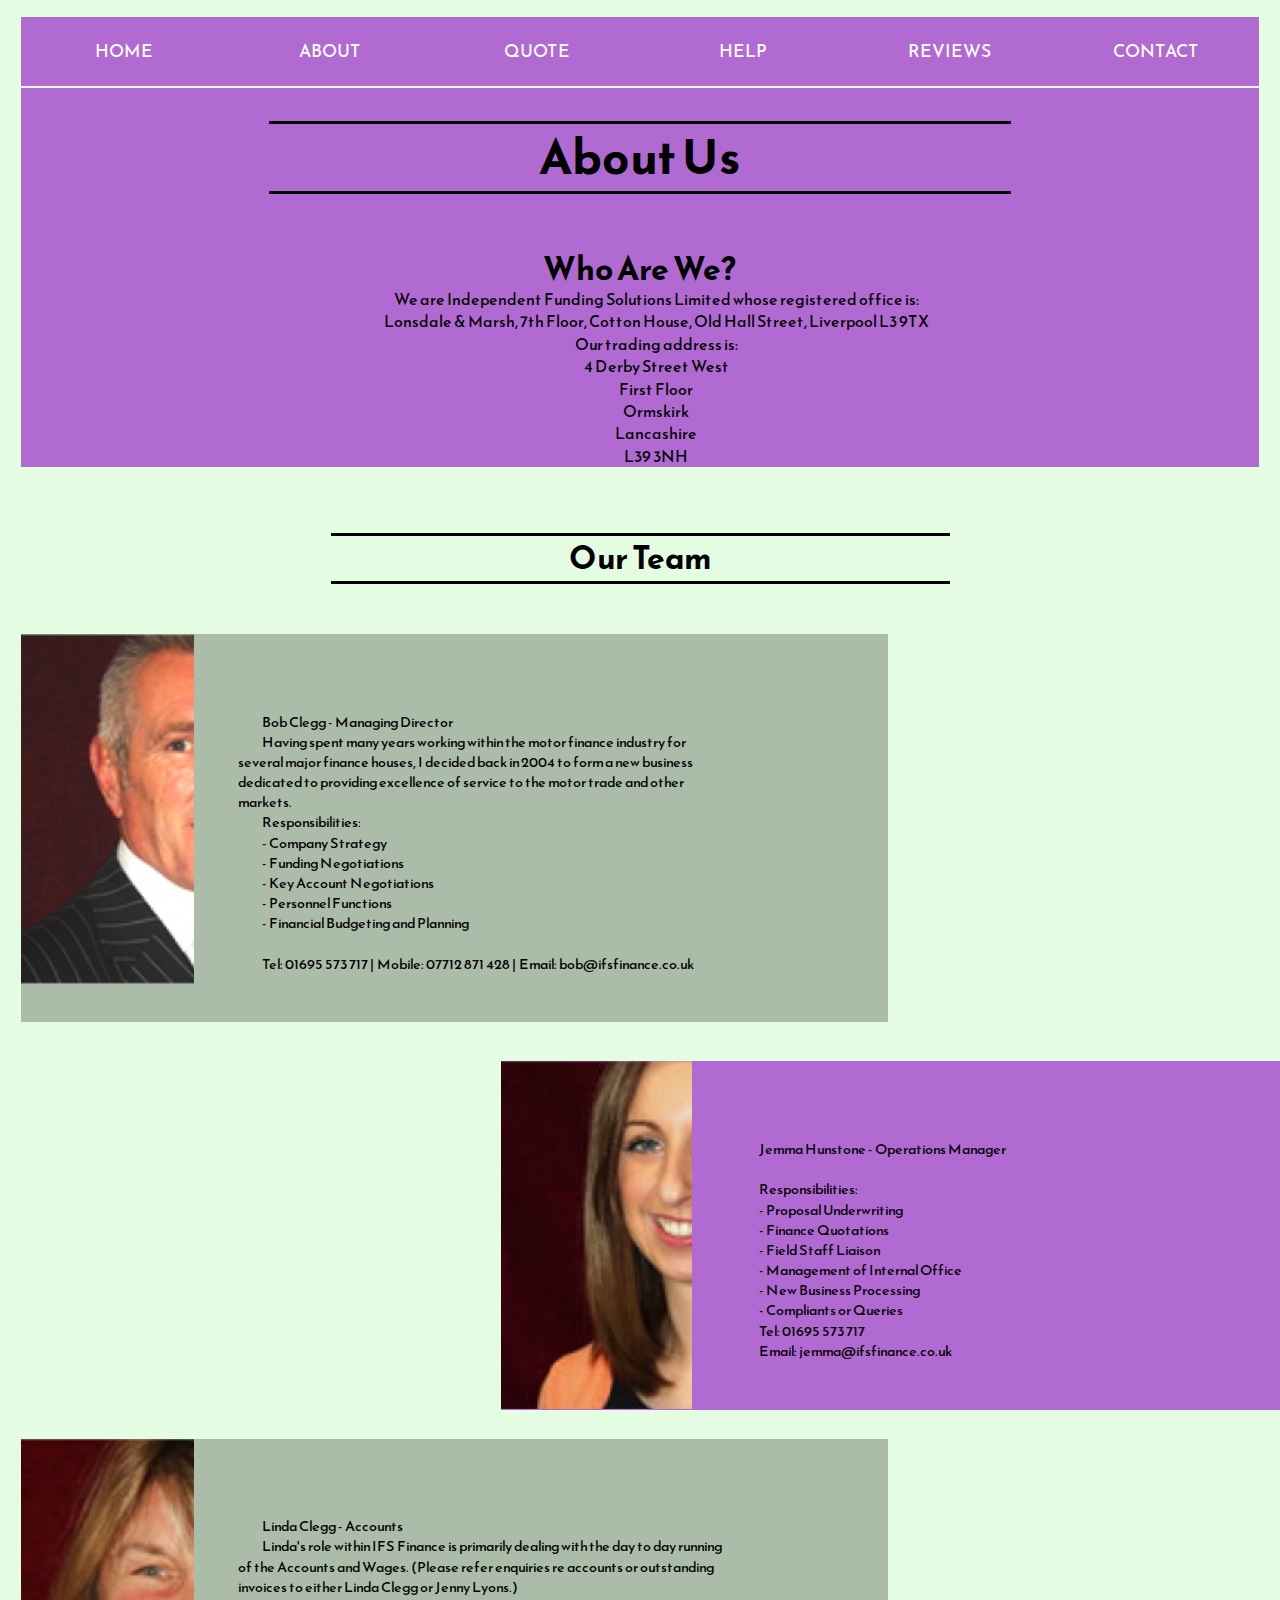
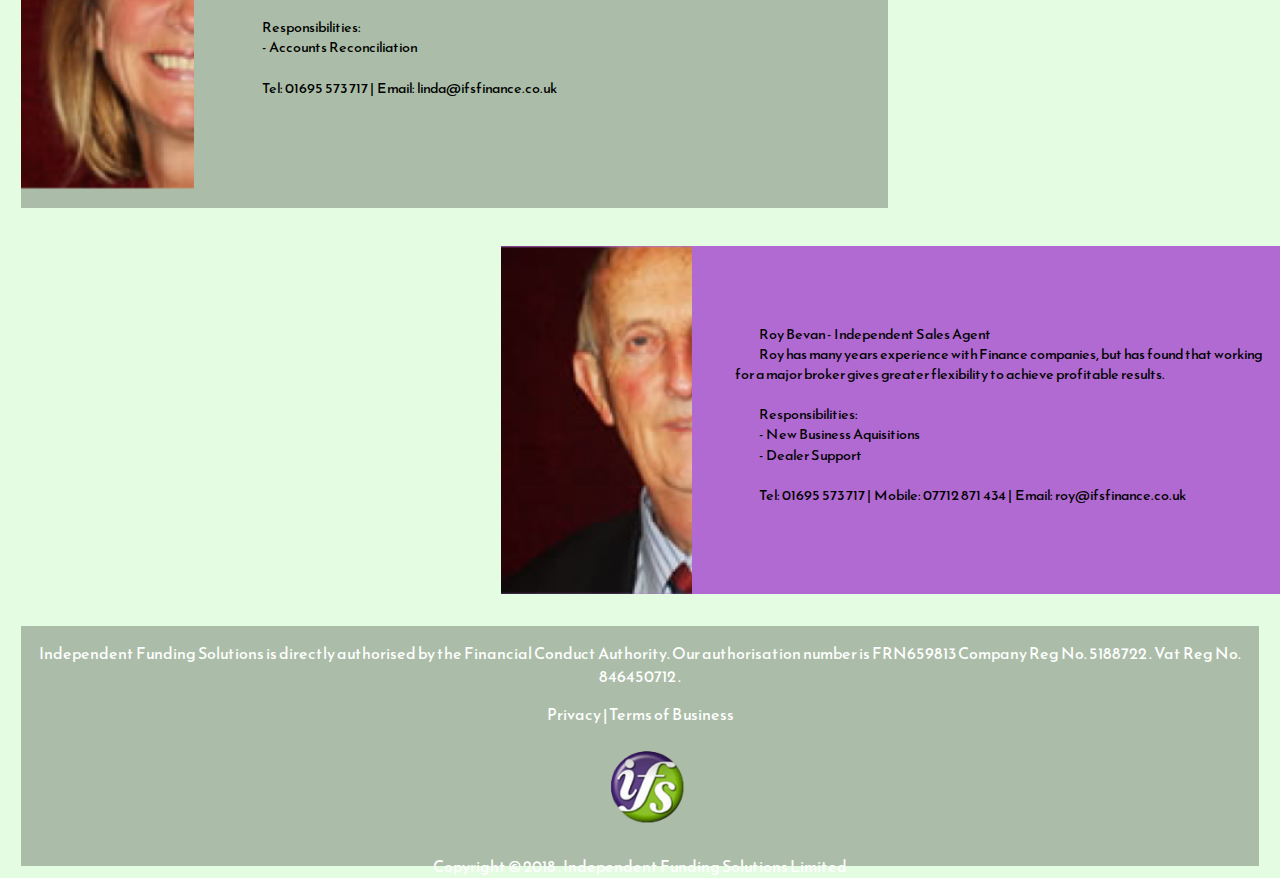
==== about.html @ 13d005a9 "about page done" ====
<!DOCTYPE html>
<html lang="en">
<head>
    <meta charset="UTF-8">
    <meta http-equiv="X-UA-Compatible" content="IE=edge">
    <meta name="viewport" content="width=device-width, initial-scale=1.0">
    <link rel="stylesheet" href="styles.css">
    <title>IFS</title>
</head>
<body>
<div class="wrapper">
    <!--Navigation-->
    <nav class="main-nav">
        <ul>
            <li><a href="index.html">Home</a></li>
            <li><a href="#">About</a></li>
            <li><a href="#">Quote</a></li>
            <li><a href="help.html">Help</a></li>
            <li><a href="#">Reviews</a></li>
            <li><a href="#">Contact</a></li>
        </ul>
    </nav>

    <section class = "BT">
        <header class="banner2">
            <h1 class="b">About Us</h1>
            <h1 class="b2">Who Are We?</h1></header>
            <p>
                We are Independent Funding Solutions Limited whose registered office is:
                Lonsdale & Marsh, 7th Floor, Cotton House, Old Hall Street, Liverpool L3 9TX
                Our trading address is:
                4 Derby Street West
                First Floor
                Ormskirk
                Lancashire
                L39 3NH</p>
                
    </section>
     <h1 class="S">Our Team</h1>
    <section class="staff">
        <img src="img/staff1.png" alt="imag of Bob Clegg">
        <p class="s1">
            Bob Clegg - Managing Director
            Having spent many years working within the motor finance industry for several major finance houses, I decided back in 2004 to form a new business dedicated to providing excellence of service to the motor trade and other markets.
            Responsibilities:
            - Company Strategy
            - Funding Negotiations
            - Key Account Negotiations
            - Personnel Functions
            - Financial Budgeting and Planning
            
            Tel: 01695 573 717 | Mobile: 07712 871 428 | Email: bob@ifsfinance.co.uk
        </p>
    </section>

    <section class="staff2">
        <img src="img/staff2.png" alt=" image of Jemma Hunstone - Operations Manager">
        <p class="s2">
            Jemma Hunstone - Operations Manager

            Responsibilities:
            - Proposal Underwriting
            - Finance Quotations
            - Field Staff Liaison
            - Management of Internal Office
            - New Business Processing
            - Compliants or Queries
            Tel: 01695 573 717
            Email: jemma@ifsfinance.co.uk
        </p>
    </section>
    <section class="staff">
        <img src="img/staff3.png" alt="image of Linda Clegg - Accounts">
        <p class="s1">
            Linda Clegg - Accounts
            Linda's role within IFS Finance is primarily dealing with the day to day running of the Accounts and Wages. (Please refer enquiries re accounts or outstanding invoices to either Linda Clegg or Jenny Lyons.)
            
            Responsibilities:
            - Accounts Reconciliation
            
            Tel: 01695 573 717 | Email: linda@ifsfinance.co.uk

            

        </p>
    </section>

    <section class="staff2">
        <img src="img/staff5.png" alt=" image of Roy Bevan - Independent Sales Agent">
        <p class="s2">
            Roy Bevan - Independent Sales Agent
            Roy has many years experience with Finance companies, but has found that working for a major broker gives greater flexibility to achieve profitable results.
            
            Responsibilities:
            - New Business Aquisitions
            - Dealer Support
            
            Tel: 01695 573 717 | Mobile: 07712 871 434 | Email: roy@ifsfinance.co.uk


        </p>
    </section>
    
<footer>
        <p>
            Independent Funding Solutions is directly authorised by the Financial Conduct Authority. Our authorisation number is FRN659813

            Company Reg No. 5188722 . Vat Reg No. 846450712 .
        </p>
        <p>Privacy  |  Terms of Business</p>
        <img src="img/ifs logo 1.png">
        <p>	Copyright © 2018 . Independent Funding Solutions Limited</p>
        
</footer>

</div>
</body>
</html>
---- styles.css ----
@import url('https://fonts.googleapis.com/css2?family=Reem+Kufi:wght@400;500;600;700&display=swap');
:root {
    --primary: #D9E0CF;
    --secondary: #B16AD2;
    --tertiary: #abbda8;
    --dark: black;
    --light: white;
    --shadow: 0 1px 5px rgba(104, 104, 104, 0.8);
}
html {
    box-sizing: border-box;
    line-height: 1.4; 
}
body {
    font-family: Reem Kufi;
    background: #E4FCE1;
    margin: 0px 20px;
}
img {
    max-width: 100%;
}
.wrapper {
    display: grid;
    grid-gap: 0px;
    margin: 1px 1px 1px;
}

/*Navigation bar*/

.main-nav ul {
    display: grid;
    grid-gap: 0px;
    margin-bottom:-19px;
    padding: 0;
    list-style: none;
    grid-template-columns: repeat(6, 1fr);
  
}

.main-nav a {
    background: var(--secondary);
    display: block;
    text-decoration: none;
    padding: 1.4rem;
    text-align: center;
    color: var(--light);
    text-transform: uppercase;
    font-size: 1.1rem;
}

.main-nav a:hover {
    background: var(--primary);
    color: var(--dark);
}

/*Banner*/
.banner {
    grid-area: banner;
    min-height: 400px;
    background: url(img/homepagebanner.jpg);
    opacity: 0.7;
    background-size: cover;
    background-position: center;
    padding: 5rem;
    display: flex;
    flex-direction: column;
    align-items: center;
    justify-content: center;
    box-shadow: var(--shadow);
    margin-top: 21px;
}

.banner h1 {
    font-size: 4rem;
    margin-bottom: 0;
    color: var(--secondary);
    text-shadow: -1px -1px 0 #fff, 1px -1px 0 #fff, -1px 1px 0 #fff, 1px 1px 0 #fff;;

} .title {
    border-style: hidden hidden solid hidden;
    border-color: white;
    padding-bottom: 50px;
}

.banner .title2 {
    text-shadow: -1px -1px 0 green, 1px -1px 0 green, -1px 1px 0 green, 1px 1px 0 green;;
    color: var(--primary);
}

.T {
    display: grid;
    grid-template-columns: 20% 60% 12%;
    grid-row: inherit;
    margin: 50px;
}
 .t1 {
    grid-column: 2;
    border-style: solid hidden solid hidden;
    border-color: black;
    border-radius: ;
    text-align: center;
    font-size: 2rem;
}

.t2 {
    grid-column: 2;
    grid-row: 2/3;
    text-align: center;
    font-size: 1.2em;

}

.C {
    display: grid;
    grid-template-columns:50% 50%;
    grid-template-rows: repeat(1, 1fr);
    background-color: var(--secondary);
    color: var(--primary);
    white-space:pre-wrap;
}

.c1 {
    grid-column: 1;
    grid-row: 1;
    text-align: right;
    float: right;
    margin: 10px;

}
.c2 {
    grid-column: 1;
    grid-row: 1;
    text-align: right;
    float: left;
    margin-right: 10px;
    margin-top: 30px;
    

}
.C img {
    grid-column: 2;
    width: 1000px;
    height: 600px;
    vertical-align:baseline;
    object-fit: cover;
    align-items: right;
    margin-left: auto;
    margin-right: auto;
    width: 100%;
    opacity: 0.8;
    white-space: nowrap;
}

.D {
    display: grid;
    grid-template-columns:50% 50%;
    grid-template-rows: repeat(1, 1fr);
    background-color: var(--tertiary);
    color: var(--primary);
    white-space:pre-wrap;
}

.d1 {
    grid-column: 2;
    grid-row: 1;
    text-align: left;
    float: right;
    margin: 10px;

}
.d2 {
    grid-column: 2;
    grid-row: 1;
    text-align: left;
    float: left;
    margin-right: 10px;
    margin-top: 30px;
    

}
.D img {
    grid-column: 1;
    width: 1000px;
    height: 600px;
    vertical-align:baseline;
    object-fit: cover;
    align-items: right;
    margin-left: auto;
    margin-right: auto;
    width: 100%;
    opacity: 0.8;
    white-space: nowrap;
}

footer {
    white-space:inherit;
    margin-top: 0.2rem;
    background: var(--tertiary);
    color: var(--light);
    text-align: center;
    height:15rem;
    
}
footer img {
    width: auto;
    align-items: left;
    margin: auto;
    float:center;
}


/* About Page*/

.banner2 {
    
    grid-area: banner;
    min-height: 100px;
    background: var(--secondary);
    
    background-size: cover;
    background-position: center;
    display: grid;
    grid-template-columns: 20% 60% 12%;
    grid-template-rows: inherit;
    align-items: center;
    margin-top: 21px;
}

.banner2 .b {
    grid-column: 2/3;
    font-size: 3rem;
    border-style: solid hidden solid hidden;
    border-color: black;
    text-align: center;
}
.banner2 .b2 {
    grid-column: 2/3;
    gap: 2px;
    text-align: center;
    
  
}
.BT p {
    display: grid;
    text-align: center;
    justify-content: center;
    grid-column: 2/3;
    white-space:pre-wrap;
    background-color: var(--secondary);
    margin-top: -3rem;
}

.S {
    font-size: 2rem;
    border-style: solid hidden solid hidden;
    border-color: black;
    width: 50%;
    text-align: center;
    margin: 50px auto;

}

.staff {
    display: grid;
    grid-template-columns: 20% 80%;
    grid-template-rows: repeat(5 1fr);
    border-style: hidden hidden hidden hidden;
    border-width: 1px;
    background-color: var(--tertiary);
    width: 70%;
    height: 93%;
}

.staff img {
    grid-column: 1;
    width: 350px;
    height: 350px;
    object-fit: cover;
    object-position: left;
    margin-left: auto;
    margin-right: auto;
}

.s1 {
    color: var(--dark);
    text-align: center;
    grid-column: 2/2;
    width: 70%;
    font-size: 0.9em;
    padding: 3em;
    text-align: left;
    white-space:pre-wrap;
}

.staff2 {
    display: grid;
    grid-template-columns: 0% 20% 80%;
    grid-template-rows: repeat(5 1fr);
    border-style: hidden hidden hidden hidden;
    border-width: 1px;
    background-color: var(--secondary);
    width: 77%;
    height: 90%;
    margin-top: 10px;
    margin-left: 30rem;
    margin-right: 1px;
}

.staff2 img {
    grid-column:2;
    width: 350px;
    height: 348px;
    object-fit: cover;
    object-position: left;
    margin-left: auto;
    margin-right: auto;
}

.s2 {
    color: var(--dark);
    text-align: center;
    grid-column: 3/3;
    width: 70%;
    font-size: 0.9em;
    padding: 3em;
    text-align: left;
    white-space:pre-wrap;
}

/*Help page*/
.faq {
    display: grid;
    grid-template-columns: 100%;
    grid-template-rows: repeat(5 1fr);
    border-style: hidden hidden hidden hidden;
    border-width: 1px;
    background-color: var(--tertiary);
    width: 70%;
    height: 93%;
}

.faq h1 {
    color: var(--light);
    text-align: center;
    grid-column: 1;
    width: 100%;
    text-align: center;

}
.f1 {
    color: var(--light);
    text-align: center;
    grid-column: 1;
    width: 100%;
    font-size: 0.9em;
    text-align: center;
    white-space:pre-wrap;
}

.faq2 {
    display: grid;
    grid-template-columns: 100%;
    grid-template-rows: repeat(5 1fr);
    border-style: hidden hidden hidden hidden;
    border-width: 1px;
    background-color: var(--secondary);
    width: 77%;
    height: 90%;
    margin-top: 5px;
    margin-left: 30rem;
    margin-right: 1px;
}

.faq2 h1 {
    color: var(--light);
    text-align: center;
    grid-column: 1;
    width: 100%;
    text-align: center;
}
.f2 {
    color: var(--dark);
    text-align: center;
    grid-column: 1;
    width: 100%;
    font-size: 0.9em;
    text-align: center;
    white-space:pre-wrap;
}
.btn {
    background-color: var(--secondary);
    color: var(--light);
    padding: 0.6rem 1.3rem;
    font-size: 2rem;
    text-align: center;
    text-decoration: none;
    border: 0;
    width: 25%;
    margin: 0 auto;
    border-radius: 25px;
}
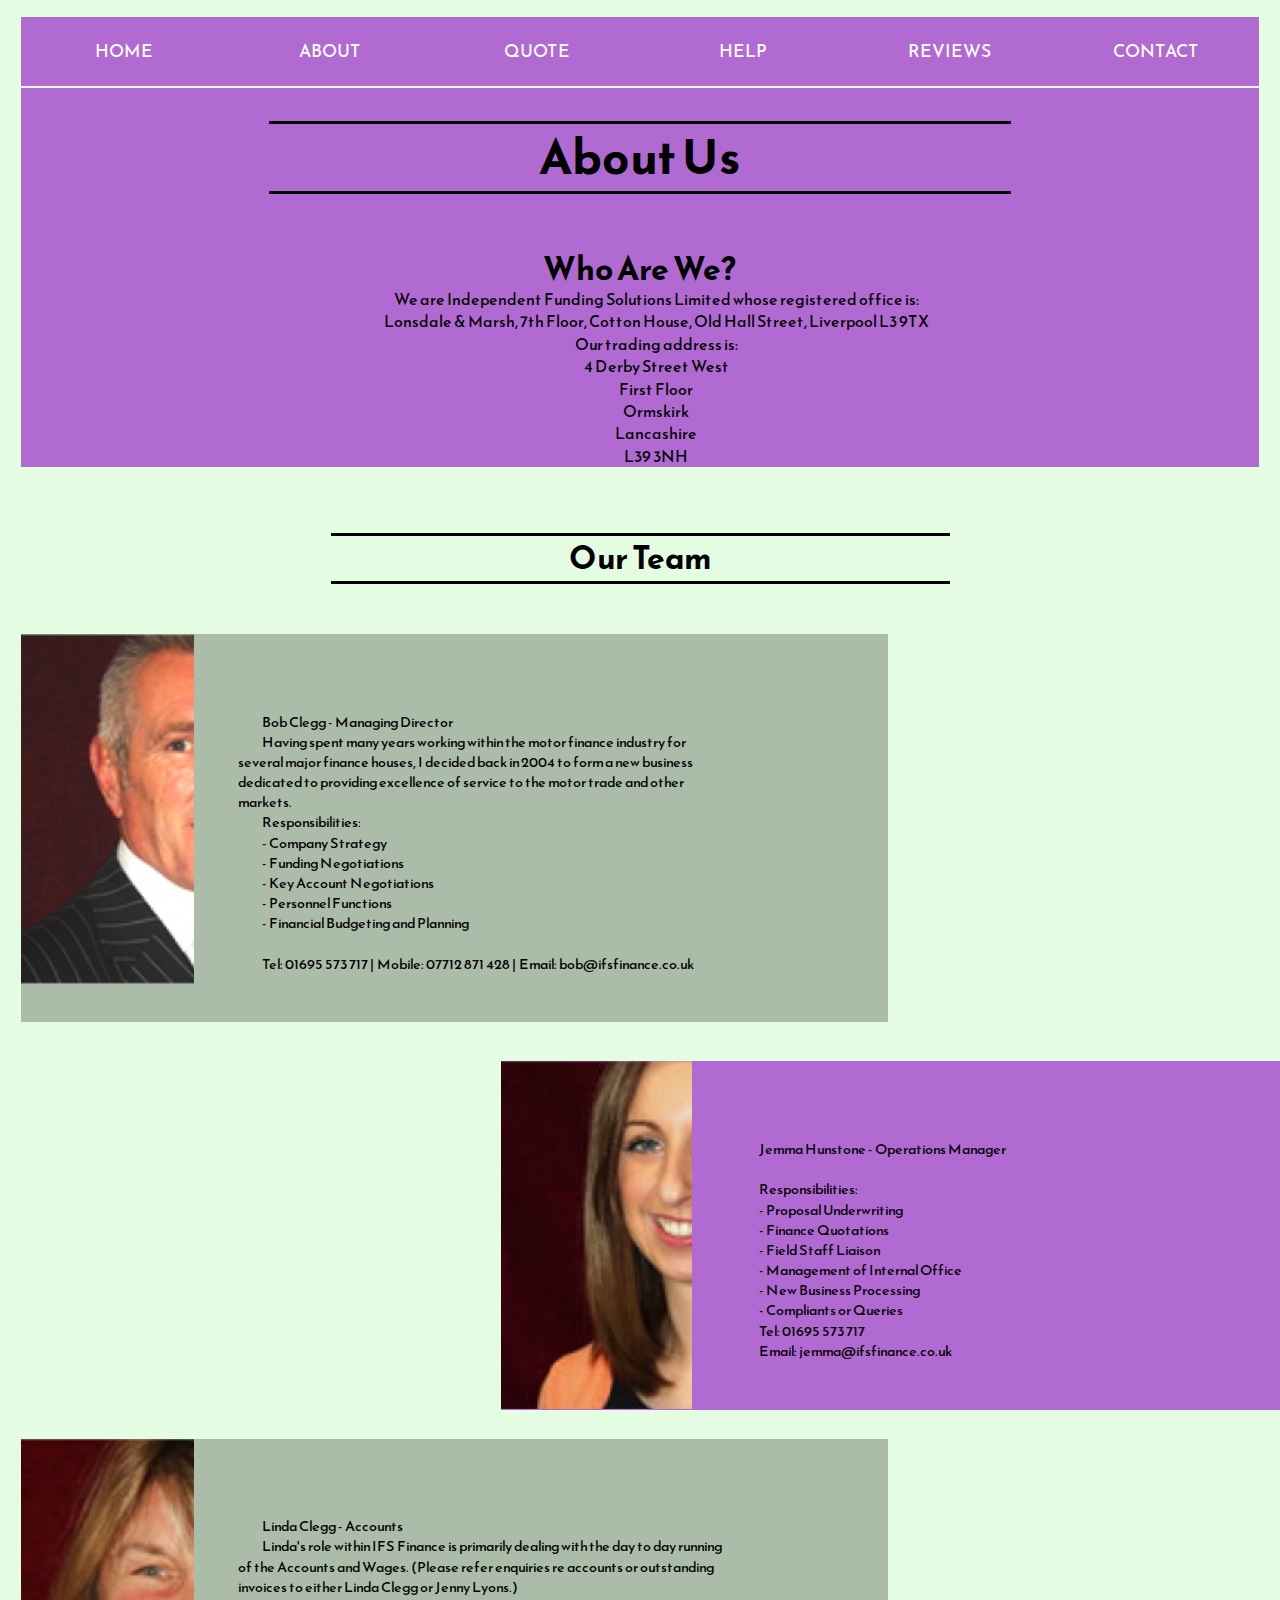
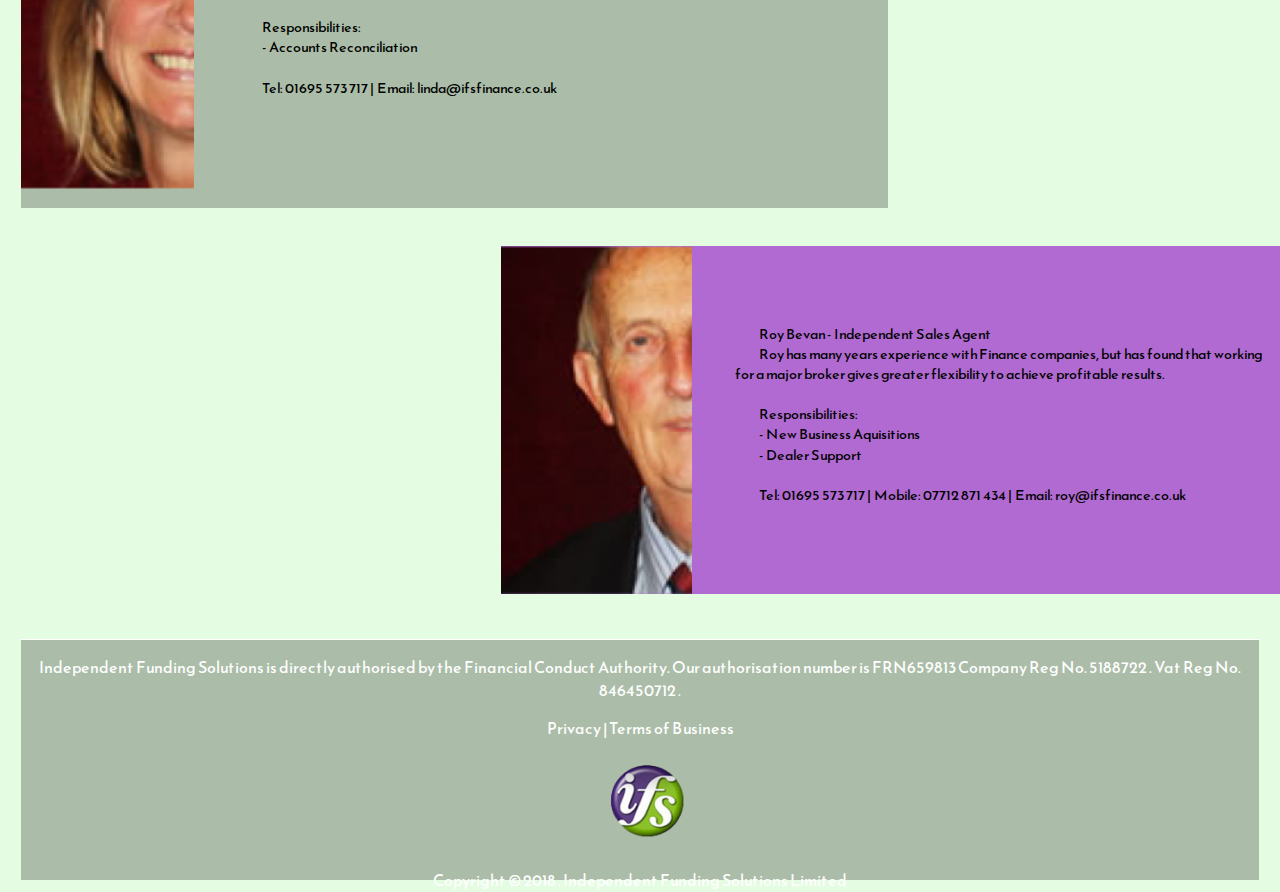
==== commit dcb30f5c: "conact page done" ====
--- a/about.html
+++ b/about.html
@@ -5,7 +5,7 @@
     <meta http-equiv="X-UA-Compatible" content="IE=edge">
     <meta name="viewport" content="width=device-width, initial-scale=1.0">
     <link rel="stylesheet" href="styles.css">
-    <title>IFS</title>
+    <title>About</title>
 </head>
 <body>
 <div class="wrapper">
@@ -13,11 +13,11 @@
     <nav class="main-nav">
         <ul>
             <li><a href="index.html">Home</a></li>
-            <li><a href="#">About</a></li>
+            <li><a href="about.html">About</a></li>
             <li><a href="#">Quote</a></li>
             <li><a href="help.html">Help</a></li>
-            <li><a href="#">Reviews</a></li>
-            <li><a href="#">Contact</a></li>
+            <li><a href="reviews.html">Reviews</a></li>
+            <li><a href="contact.html">Contact</a></li>
         </ul>
     </nav>
 
--- a/styles.css
+++ b/styles.css
@@ -192,22 +192,6 @@
     white-space: nowrap;
 }
 
-footer {
-    white-space:inherit;
-    margin-top: 0.2rem;
-    background: var(--tertiary);
-    color: var(--light);
-    text-align: center;
-    height:15rem;
-    
-}
-footer img {
-    width: auto;
-    align-items: left;
-    margin: auto;
-    float:center;
-}
-
 
 /* About Page*/
 
@@ -396,6 +380,196 @@
     text-decoration: none;
     border: 0;
     width: 25%;
-    margin: 0 auto;
+    margin: 100px auto;
     border-radius: 25px;
-}+}
+
+/*Reviews*/
+.Cheadings {
+    display: grid;
+    grid-template-columns: 100%;
+    background-color: var(--secondary);
+    border-style: solid hidden hidden hidden;
+    border-color: var(--light);
+    border-width: 1px;
+  margin-top: 1rem;
+}
+.R {
+    font-size: 2rem;
+    border-style: solid hidden solid hidden;
+    border-color: black;
+    background-color: var(--secondary);
+    width: 50%;
+    text-align: center;
+    margin: 5rem auto;
+
+}
+
+.review {
+    display: grid;
+    grid-template-columns: 100%;
+    grid-template-rows: repeat(50% 50%);
+    border-style: hidden hidden hidden hidden;
+    border-width: 1px;
+    background-color: var(--secondary);
+    width: 100%;
+    height: 93%;
+    padding-bottom: 20px;
+}
+.re1 {
+    display: grid;
+    grid-template-rows: 100%;
+    color: var(--light);
+    grid-column: 1;
+    grid-row: 1;
+    width: 100%;
+    height: 20px;
+    padding-top: 10px;
+    padding-left: 10px;
+    margin: 0px auto;
+    text-shadow: var(--shadow);
+
+    border-style: solid hidden hidden hidden;
+    border-width: 1px;
+    
+}
+
+.r1 {
+    display:grid;
+    grid-template-rows: 100%;
+    grid-row: 2;
+    color: var(--light);
+    text-align: left;
+    grid-column: 1;
+    width: 100%;
+    height:10rem;
+    font-size: 0.9em;
+    white-space:pre-wrap;
+    text-shadow: var(--shadow);
+
+    border-style: solid hidden hidden hidden;
+    border-width: 1px;   
+}
+
+.review2 {
+    display: grid;
+    grid-template-columns: 100%;
+    grid-template-rows: repeat(50% 50%);
+    border-style: hidden hidden hidden hidden;
+    border-width: 1px;
+    background-color: var(--tertiary);
+    width: 100%;
+    height: 93%;
+    padding-bottom: 20px;
+}
+
+/*contact*/
+
+.contact {
+    display: grid;
+    grid-template-columns: 1 1fr;
+    grid-template-rows: 1 1fr;
+    border-style: hidden hidden hidden hidden;
+    border-width: 1px;
+    background-color: var(--secondary);
+    width: 100%;
+    height: 100%;
+    padding-bottom: 0px;
+}
+
+.contactimg {
+    display: block;
+    grid-area: 1 / 1 / 2 / 2;
+    margin: 50px auto;
+
+}
+.boxe { 
+    grid-area: 1/ 1 / 2 / 2;
+    width: 121rem;
+    height: 25rem;
+    background-color: var(--dark);
+    opacity: 0.2;
+    padding: 50px;
+    margin: 20px;
+    border-radius: 25px;
+  }
+.contactinfo {
+    grid-area: 1/ 1 / 2 / 2;
+    display: block;
+    margin: 18rem 18rem auto;
+    text-align: center;
+    white-space: pre-wrap;
+    color: var(--light);
+    text-shadow: var(--shadow);
+}
+
+.contact2 {
+    display: grid;
+    grid-template-columns: 1 1fr;
+    grid-template-rows: 1 1fr;
+    border-style: hidden hidden hidden hidden;
+    border-width: 1px;
+    background-color: var(--tertiary);
+    width: 100%;
+    height: 100%;
+    padding-bottom: 0px;
+}
+
+/*EMAIL*/
+input[type=text], input[type=email], input[type=tel], select, textarea {
+
+    width: 99%;
+    padding: 12px;
+    border: 1px solid var(--primary);
+    border-radius: 4px;
+    box-sizing: border-box;
+    margin-top: 6px;
+    margin-bottom: 16px;
+    resize: horizontal;
+  }
+  
+  input[type=submit] {
+
+    background-color: var(--tertiary);
+    color: var(--secondary);
+    padding: 12px 20px;
+    border: none;
+    border-radius: 4px;
+    cursor: pointer;
+  }
+  
+  input[type=submit]:hover {
+    background-color: var(--primary)
+  }
+  
+  .email {
+
+    width: 50%;
+    border-radius: 5px;
+    color: var(--primary);
+    background-color: var(--secondary);
+    padding: 0px;
+    margin: 1rem auto;
+  }
+
+
+/*footer*/
+footer {
+    white-space:inherit;
+    margin-top: 0.2rem;
+    background: var(--tertiary);
+    color: var(--light);
+    text-align: center;
+    height:15rem;
+
+    border-style: solid hidden hidden hidden;
+    border-width: 1px;
+    margin-top: 1rem;
+    
+}
+footer img {
+    width: auto;
+    align-items: left;
+    margin: auto;
+    float:center;
+}
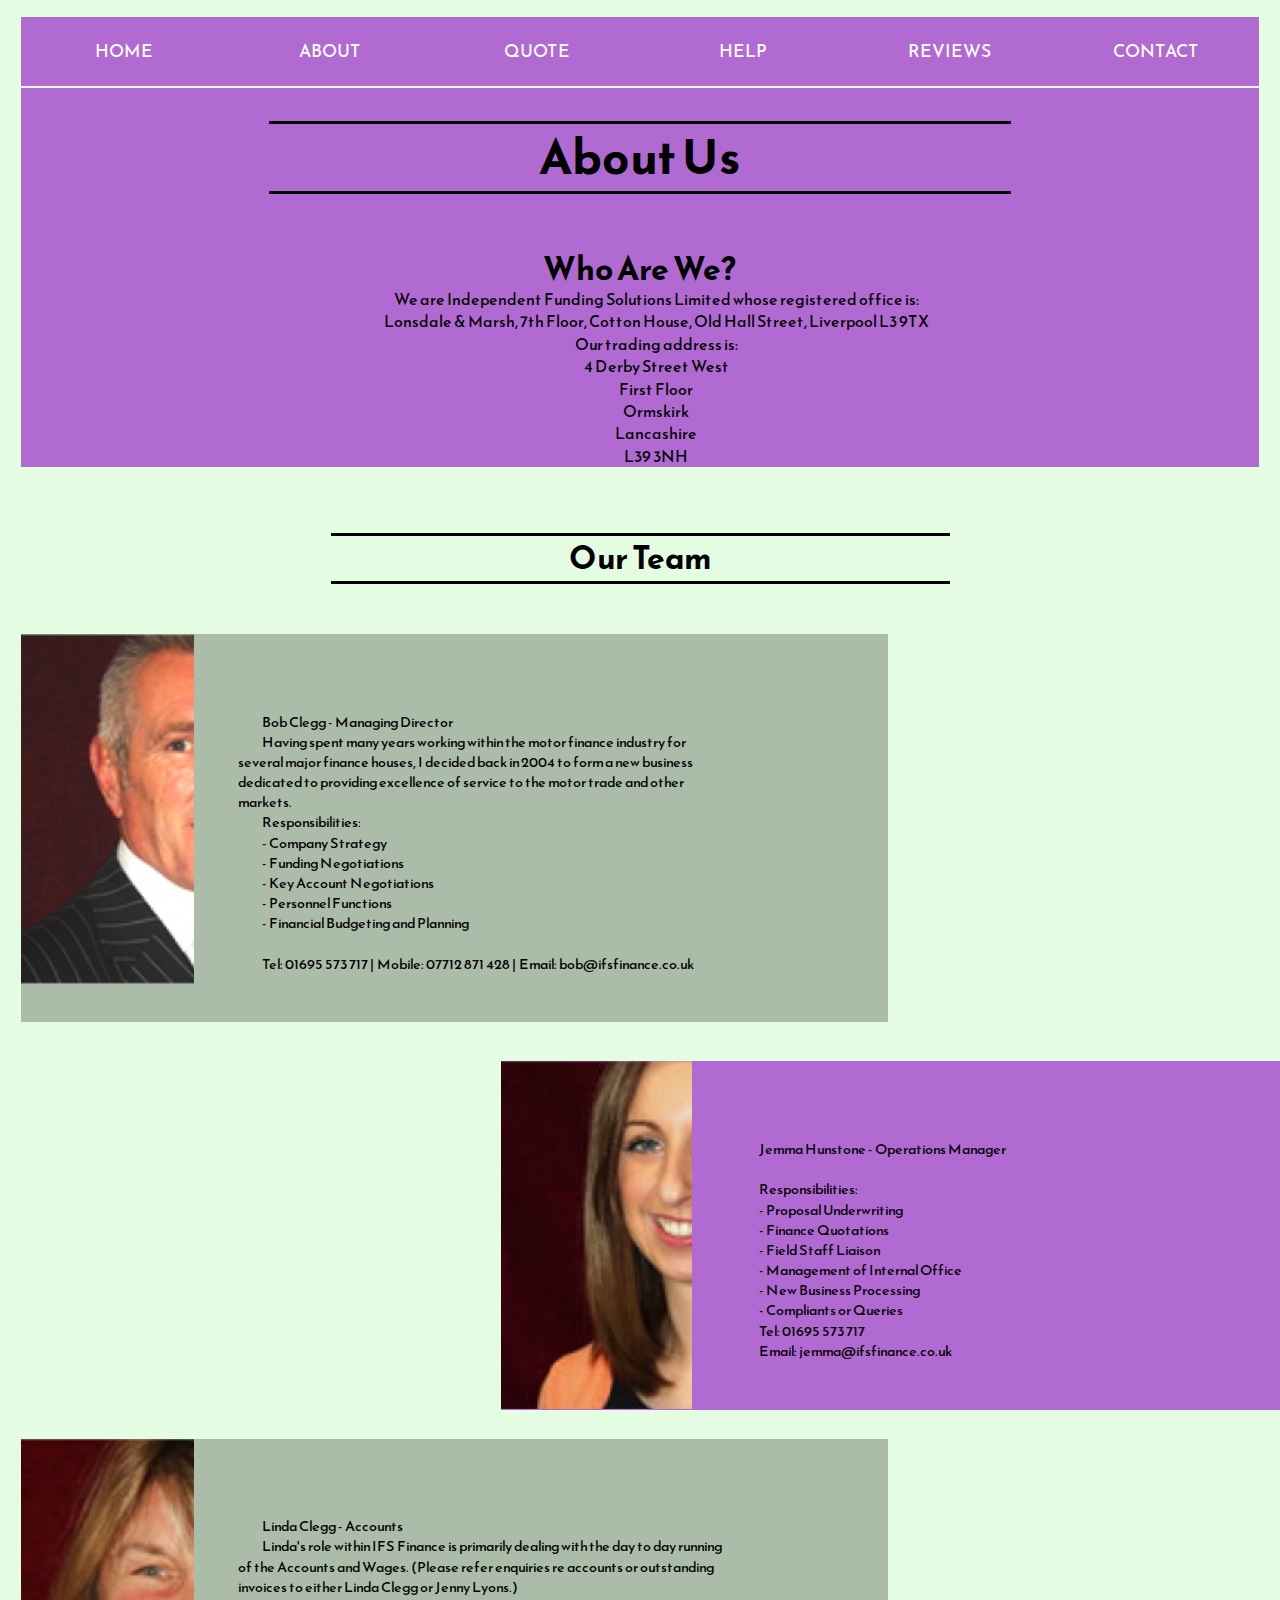
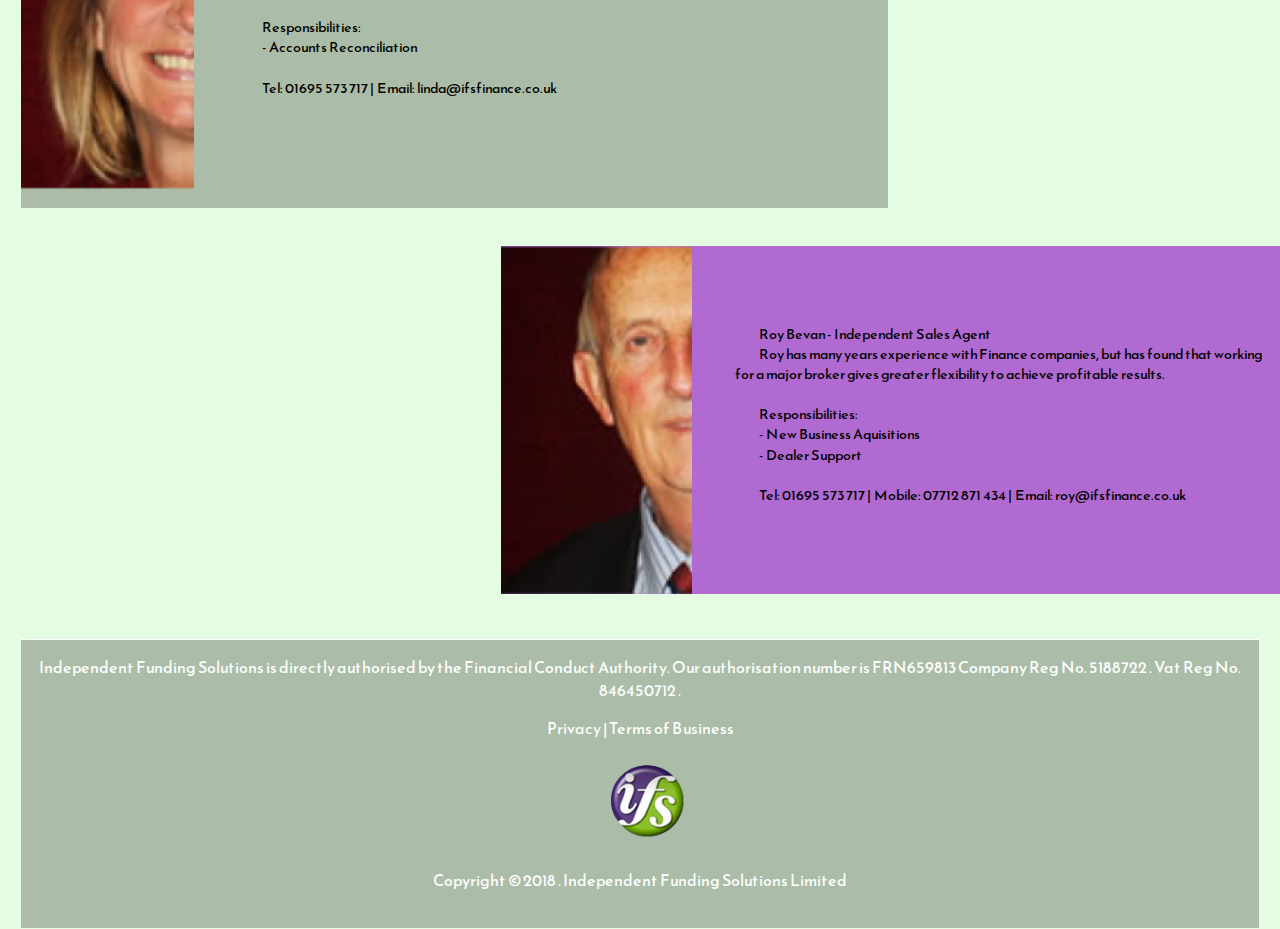
==== commit d87b758b: "Quotes form complete" ====
--- a/about.html
+++ b/about.html
@@ -14,7 +14,7 @@
         <ul>
             <li><a href="index.html">Home</a></li>
             <li><a href="about.html">About</a></li>
-            <li><a href="#">Quote</a></li>
+            <li><a href="quote.html">Quote</a></li>
             <li><a href="help.html">Help</a></li>
             <li><a href="reviews.html">Reviews</a></li>
             <li><a href="contact.html">Contact</a></li>
--- a/styles.css
+++ b/styles.css
@@ -394,6 +394,8 @@
     border-width: 1px;
   margin-top: 1rem;
 }
+
+/*Headings used for all pages if its needed*/
 .R {
     font-size: 2rem;
     border-style: solid hidden solid hidden;
@@ -402,7 +404,6 @@
     width: 50%;
     text-align: center;
     margin: 5rem auto;
-
 }
 
 .review {
@@ -516,8 +517,7 @@
 }
 
 /*EMAIL*/
-input[type=text], input[type=email], input[type=tel], select, textarea {
-
+input[type=text], input[type=email], input[type=tel], select, textarea {    
     width: 99%;
     padding: 12px;
     border: 1px solid var(--primary);
@@ -542,17 +542,64 @@
     background-color: var(--primary)
   }
   
-  .email {
-
-    width: 50%;
-    border-radius: 5px;
-    color: var(--primary);
-    background-color: var(--secondary);
-    padding: 0px;
-    margin: 1rem auto;
-  }
-
-
+
+
+/*Quote*/
+
+form {
+    display: grid;
+   margin: 1 auto;
+    max-width: 100%;
+    padding: 1rem;
+    background-color: var(--secondary);
+    
+  
+}
+.f {
+  display: grid;
+     grid-template-columns: 30% 70%;
+     margin: 20px auto;
+
+ 
+
+}
+
+label {
+   
+    text-align: left;
+    white-space: nowrap;
+    padding-top: 12px;
+    margin-right: 20rem;
+    padding-bottom: 20px;
+    
+    width: 100%;
+    max-width: 100%;
+    white-space:pre-wrap;
+    color: var(--light);
+    text-align: left;
+ 
+}
+input {
+    margin-top: 20px;
+    width: 100px;
+}
+
+.fheadings {
+    font-size: 1rem;
+    border-style: solid hidden solid hidden;
+    border-width: 1px;
+    border-color: black;
+    background-color: var(--tertiary);
+    width: 100%;
+    text-align: center;
+    margin: 0 auto;
+
+}
+
+.Submit {
+    grid-column: 2;
+    align-items: right;
+}
 /*footer*/
 footer {
     white-space:inherit;
@@ -560,7 +607,7 @@
     background: var(--tertiary);
     color: var(--light);
     text-align: center;
-    height:15rem;
+    height:18rem;
 
     border-style: solid hidden hidden hidden;
     border-width: 1px;
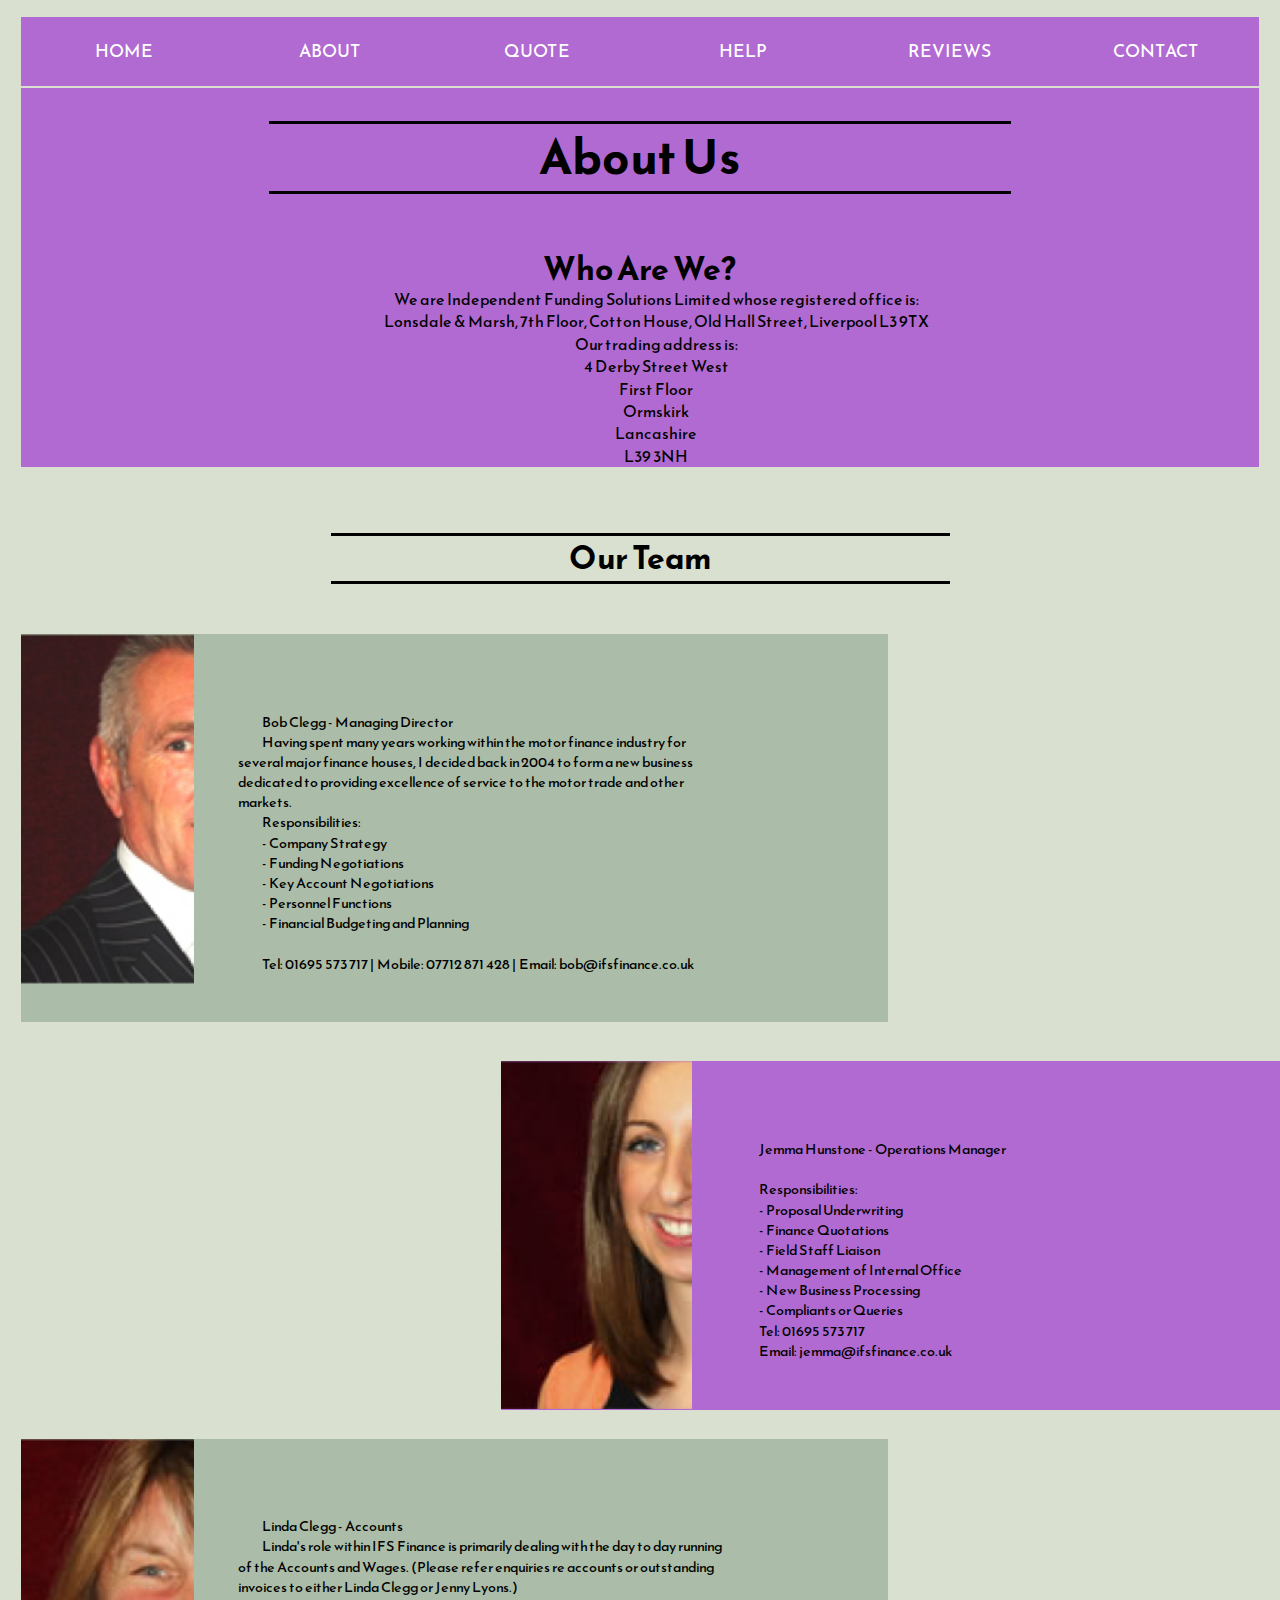
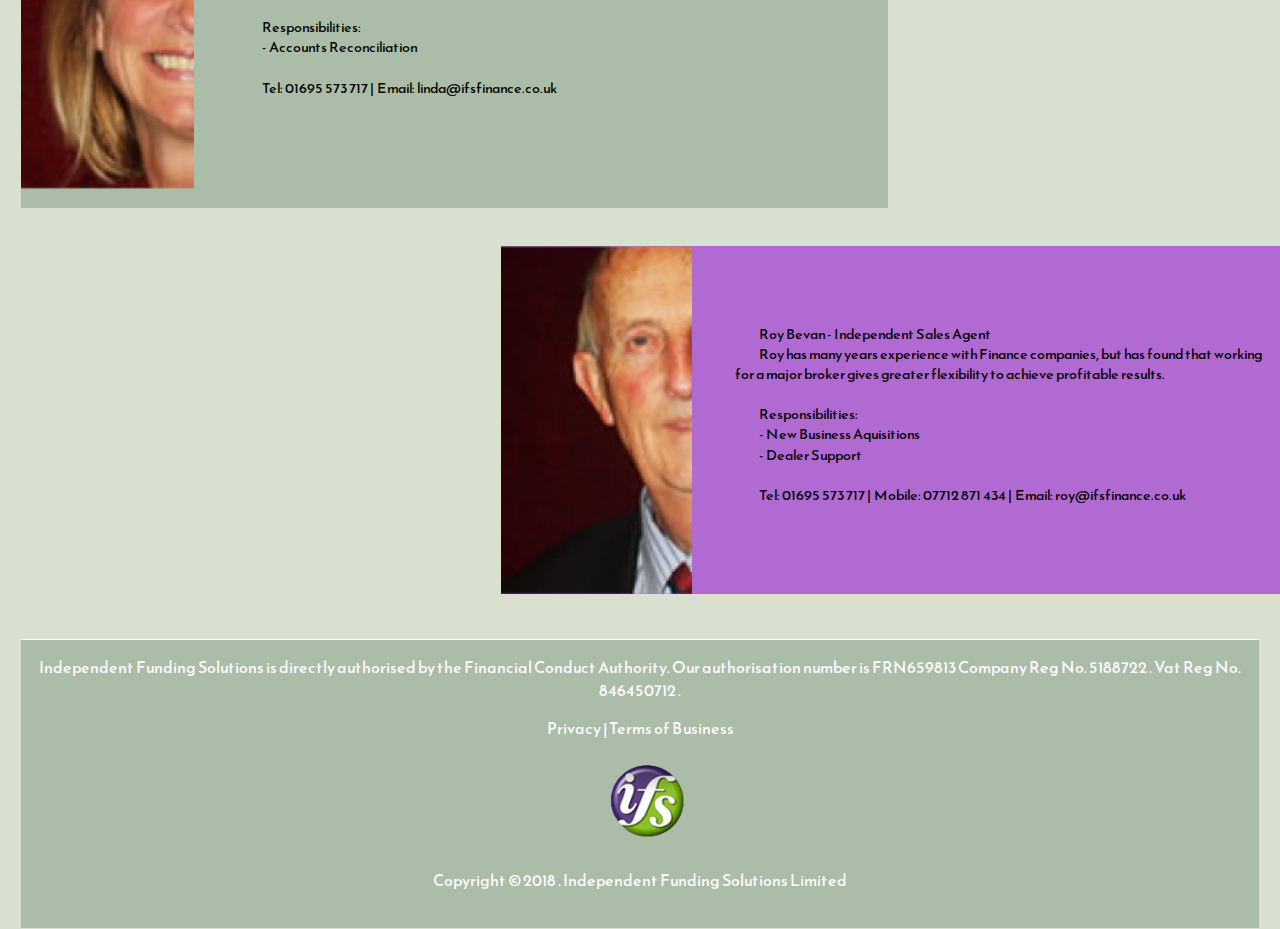
==== commit de0bd274: "Comments and finalization" ====
--- a/about.html
+++ b/about.html
@@ -20,7 +20,7 @@
             <li><a href="contact.html">Contact</a></li>
         </ul>
     </nav>
-
+<!-- Page header Both headings have different classes as font size and colour change-->
     <section class = "BT">
         <header class="banner2">
             <h1 class="b">About Us</h1>
@@ -36,6 +36,7 @@
                 L39 3NH</p>
                 
     </section>
+    <!--New heading class, fo size and colour change-->
      <h1 class="S">Our Team</h1>
     <section class="staff">
         <img src="img/staff1.png" alt="imag of Bob Clegg">
@@ -52,7 +53,7 @@
             Tel: 01695 573 717 | Mobile: 07712 871 428 | Email: bob@ifsfinance.co.uk
         </p>
     </section>
-
+<!--New classes as box placement changes-->
     <section class="staff2">
         <img src="img/staff2.png" alt=" image of Jemma Hunstone - Operations Manager">
         <p class="s2">
@@ -69,6 +70,7 @@
             Email: jemma@ifsfinance.co.uk
         </p>
     </section>
+    <!--Classes stay the same for everything else after altering between the two-->
     <section class="staff">
         <img src="img/staff3.png" alt="image of Linda Clegg - Accounts">
         <p class="s1">
@@ -84,7 +86,8 @@
 
         </p>
     </section>
-
+    
+<!--Footer-->
     <section class="staff2">
         <img src="img/staff5.png" alt=" image of Roy Bevan - Independent Sales Agent">
         <p class="s2">
--- a/styles.css
+++ b/styles.css
@@ -1,4 +1,5 @@
 @import url('https://fonts.googleapis.com/css2?family=Reem+Kufi:wght@400;500;600;700&display=swap');
+/*All colours put inside of a root, so all colours can be changed throughout the whole page without going through different settings.*/
 :root {
     --primary: #D9E0CF;
     --secondary: #B16AD2;
@@ -7,18 +8,23 @@
     --light: white;
     --shadow: 0 1px 5px rgba(104, 104, 104, 0.8);
 }
+
+/*Border around whole website*/
 html {
     box-sizing: border-box;
     line-height: 1.4; 
 }
+
+/*Font and page colour, margin also added. This adds a good look and keeps elements within the margin*/
 body {
     font-family: Reem Kufi;
-    background: #E4FCE1;
+    background:var(--primary);
     margin: 0px 20px;
 }
 img {
     max-width: 100%;
 }
+/* Everything on each page is within this wrapper, keeps page within grid css and adds margin*/
 .wrapper {
     display: grid;
     grid-gap: 0px;
@@ -26,7 +32,7 @@
 }
 
 /*Navigation bar*/
-
+/*Grid is used to display nac bar, allows to have them in columns, we have 6 pages so 6 grids with 1 row. This could increase to 7 or 8 with additional text or a logo*/
 .main-nav ul {
     display: grid;
     grid-gap: 0px;
@@ -36,7 +42,7 @@
     grid-template-columns: repeat(6, 1fr);
   
 }
-
+/* Nav bar styling  */
 .main-nav a {
     background: var(--secondary);
     display: block;
@@ -48,12 +54,40 @@
     font-size: 1.1rem;
 }
 
+/* Nav bar hover state, bg colour is changed along with text colour*/
 .main-nav a:hover {
     background: var(--primary);
     color: var(--dark);
 }
-
+/* This is the heading before staff is displayed. This tag will be used on other pages for headings.*/
+.S {
+    font-size: 2rem;
+    border-style: solid hidden solid hidden;
+    border-color: black;
+    width: 50%;
+    text-align: center;
+    margin: 50px auto;
+
+}
+
+/*Adds a different black border to the heading, left and right borders hidden*/
+.R {
+    font-size: 2rem;
+    border-style: solid hidden solid hidden;
+    border-color: black;
+    background-color: var(--secondary);
+    width: 50%;
+    text-align: center;
+    margin: 5rem auto;
+}
+
+/**Home Page**/
 /*Banner*/
+/* Banner on the home page is styled, background image its size and how objects within are displayed
+    everything is placed in the center using justify content and align items. opacity is given to the image as well as spacing
+    spacing is done with margins and padding.
+    Flex direction set to column to allow text within to be in one.
+    lastly shadow is added to the background img for an appealing effect.*/
 .banner {
     grid-area: banner;
     min-height: 400px;
@@ -69,7 +103,9 @@
     box-shadow: var(--shadow);
     margin-top: 21px;
 }
-
+/* text within banner is edited here.
+    Colours, sizing as well as shadow. They are in different classes so they can seperately be edited.
+    placement is also easier when inside different classes.*/
 .banner h1 {
     font-size: 4rem;
     margin-bottom: 0;
@@ -87,6 +123,9 @@
     color: var(--primary);
 }
 
+/*This is the text underneath the banner on index.html classes of T, t1 and t2.
+Main class of T to put everything inside a grid, allows easier placement for child classes
+both put into the same colomns on the center of the page. This is so borders can be manipulated.*/
 .T {
     display: grid;
     grid-template-columns: 20% 60% 12%;
@@ -109,7 +148,8 @@
     font-size: 1.2em;
 
 }
-
+/* parent of C to put items within a grid, with this image could be put into one column and text within the other.
+child classes are put into seperate columns and same rows. */
 .C {
     display: grid;
     grid-template-columns:50% 50%;
@@ -150,7 +190,7 @@
     opacity: 0.8;
     white-space: nowrap;
 }
-
+/* Same as C classes however they are reversed.*/
 .D {
     display: grid;
     grid-template-columns:50% 50%;
@@ -193,8 +233,8 @@
 }
 
 
-/* About Page*/
-
+/**About Page**/
+/*Banner is setup same as done on index.html however without the background image.*/
 .banner2 {
     
     grid-area: banner;
@@ -209,7 +249,7 @@
     align-items: center;
     margin-top: 21px;
 }
-
+/*Text within the banner*/
 .banner2 .b {
     grid-column: 2/3;
     font-size: 3rem;
@@ -222,7 +262,8 @@
     gap: 2px;
     text-align: center;
     
-  
+/* Parent class, and p tag within manipulated so placement is correct
+white space is used to allow text to look as it does within html*/
 }
 .BT p {
     display: grid;
@@ -234,16 +275,10 @@
     margin-top: -3rem;
 }
 
-.S {
-    font-size: 2rem;
-    border-style: solid hidden solid hidden;
-    border-color: black;
-    width: 50%;
-    text-align: center;
-    margin: 50px auto;
-
-}
-
+/* This tag allows the manipulation of the box around the text and the image. 
+Columns allow for easy placement within the box.
+sizes are also changed using width and height.
+20% is for the images and 80% for the text next to the image. */
 .staff {
     display: grid;
     grid-template-columns: 20% 80%;
@@ -275,7 +310,8 @@
     text-align: left;
     white-space:pre-wrap;
 }
-
+/*Same as staff class however margins are added to change direction of box.
+more columns are also added so the boxes can be placed in a different place.*/
 .staff2 {
     display: grid;
     grid-template-columns: 0% 20% 80%;
@@ -311,7 +347,70 @@
     white-space:pre-wrap;
 }
 
-/*Help page*/
+/**Quote Page**/
+ /* This code changes how the form looks.
+ It changes size and placement. Everything is within this form*/
+ form {
+    display: grid;
+   margin: 1 auto;
+    max-width: 100%;
+    padding: 1rem;
+    background-color: var(--secondary);
+    
+  
+}
+/*A div is put within the form, this is done so placemen can be easily changed.
+Adding a grid makes it so text and box sizes and placement can be manipulated.s*/
+.f {
+  display: grid;
+     grid-template-columns: 30% 70%;
+     margin: 20px auto;
+
+ 
+
+}
+/*Changes how the label and input tags look, adding margins and padding as well as how the text looks.*/
+label {
+   
+    text-align: left;
+    white-space: nowrap;
+    padding-top: 12px;
+    margin-right: 20rem;
+    padding-bottom: 20px;
+    
+    width: 100%;
+    max-width: 100%;
+    white-space:pre-wrap;
+    color: var(--light);
+    text-align: left;
+ 
+}
+input {
+    margin-top: 20px;
+    width: 100px;
+}
+/*This changes the headings within the form, it acts as a seperator before each new part of the form*/
+.fheadings {
+    font-size: 1rem;
+    border-style: solid hidden solid hidden;
+    border-width: 1px;
+    border-color: black;
+    background-color: var(--tertiary);
+    width: 100%;
+    text-align: center;
+    margin: 0 auto;
+
+}
+/*Changes the submit box.*/
+.Submit {
+    grid-column: 2;
+    align-items: right;
+}
+
+/**Help page**/
+
+/* faq section put within a grid for easy placement of objects within.
+shape and placement is to the left side, done by using width and height*/
 .faq {
     display: grid;
     grid-template-columns: 100%;
@@ -322,7 +421,7 @@
     width: 70%;
     height: 93%;
 }
-
+/*This changes the text within the faq section*/
 .faq h1 {
     color: var(--light);
     text-align: center;
@@ -340,7 +439,8 @@
     text-align: center;
     white-space:pre-wrap;
 }
-
+/*same as faq section however this is placed to the right side instead of left.
+Backgound colour has also been changed.*/
 .faq2 {
     display: grid;
     grid-template-columns: 100%;
@@ -371,6 +471,8 @@
     text-align: center;
     white-space:pre-wrap;
 }
+/*Button at the bottom of the page.
+This places it in the middle and gives it colour and size.*/
 .btn {
     background-color: var(--secondary);
     color: var(--light);
@@ -384,7 +486,9 @@
     border-radius: 25px;
 }
 
-/*Reviews*/
+/**Review Page**/
+/* This is also used for headings. Used on a few different pages.
+This adds a different background colour*/
 .Cheadings {
     display: grid;
     grid-template-columns: 100%;
@@ -395,17 +499,10 @@
   margin-top: 1rem;
 }
 
-/*Headings used for all pages if its needed*/
-.R {
-    font-size: 2rem;
-    border-style: solid hidden solid hidden;
-    border-color: black;
-    background-color: var(--secondary);
-    width: 50%;
-    text-align: center;
-    margin: 5rem auto;
-}
-
+
+
+/* This edits the review section within a grid. Makes it so text can be placed in two different rows with grid.
+width is at 100% but height is limited.*/
 .review {
     display: grid;
     grid-template-columns: 100%;
@@ -417,6 +514,7 @@
     height: 93%;
     padding-bottom: 20px;
 }
+/* re1 and r1 edit text within box.*/
 .re1 {
     display: grid;
     grid-template-rows: 100%;
@@ -451,7 +549,7 @@
     border-style: solid hidden hidden hidden;
     border-width: 1px;   
 }
-
+/*Same as review class, however background colour is changed.*/
 .review2 {
     display: grid;
     grid-template-columns: 100%;
@@ -464,8 +562,8 @@
     padding-bottom: 20px;
 }
 
-/*contact*/
-
+/**Contact Page**/
+/*This class is to edit the box, changes colour and size, as well as how things are placed within.*/
 .contact {
     display: grid;
     grid-template-columns: 1 1fr;
@@ -477,13 +575,15 @@
     height: 100%;
     padding-bottom: 0px;
 }
-
+/*manipulates the image wihin contact class.*/
 .contactimg {
     display: block;
     grid-area: 1 / 1 / 2 / 2;
     margin: 50px auto;
 
 }
+
+/* A transparent box is added around the content within the grids. They are all placed in the same grid column*/
 .boxe { 
     grid-area: 1/ 1 / 2 / 2;
     width: 121rem;
@@ -503,7 +603,7 @@
     color: var(--light);
     text-shadow: var(--shadow);
 }
-
+/* Same as contact class however colour is changed.*/
 .contact2 {
     display: grid;
     grid-template-columns: 1 1fr;
@@ -516,7 +616,8 @@
     padding-bottom: 0px;
 }
 
-/*EMAIL*/
+/*This is for the form, to submit an email request. Black box couldn't be placed over this section,
+this is because interacting with the form is disabled when done so.*/
 input[type=text], input[type=email], input[type=tel], select, textarea {    
     width: 99%;
     padding: 12px;
@@ -543,64 +644,7 @@
   }
   
 
-
-/*Quote*/
-
-form {
-    display: grid;
-   margin: 1 auto;
-    max-width: 100%;
-    padding: 1rem;
-    background-color: var(--secondary);
-    
-  
-}
-.f {
-  display: grid;
-     grid-template-columns: 30% 70%;
-     margin: 20px auto;
-
- 
-
-}
-
-label {
-   
-    text-align: left;
-    white-space: nowrap;
-    padding-top: 12px;
-    margin-right: 20rem;
-    padding-bottom: 20px;
-    
-    width: 100%;
-    max-width: 100%;
-    white-space:pre-wrap;
-    color: var(--light);
-    text-align: left;
- 
-}
-input {
-    margin-top: 20px;
-    width: 100px;
-}
-
-.fheadings {
-    font-size: 1rem;
-    border-style: solid hidden solid hidden;
-    border-width: 1px;
-    border-color: black;
-    background-color: var(--tertiary);
-    width: 100%;
-    text-align: center;
-    margin: 0 auto;
-
-}
-
-.Submit {
-    grid-column: 2;
-    align-items: right;
-}
-/*footer*/
+/**Footer**/
 footer {
     white-space:inherit;
     margin-top: 0.2rem;
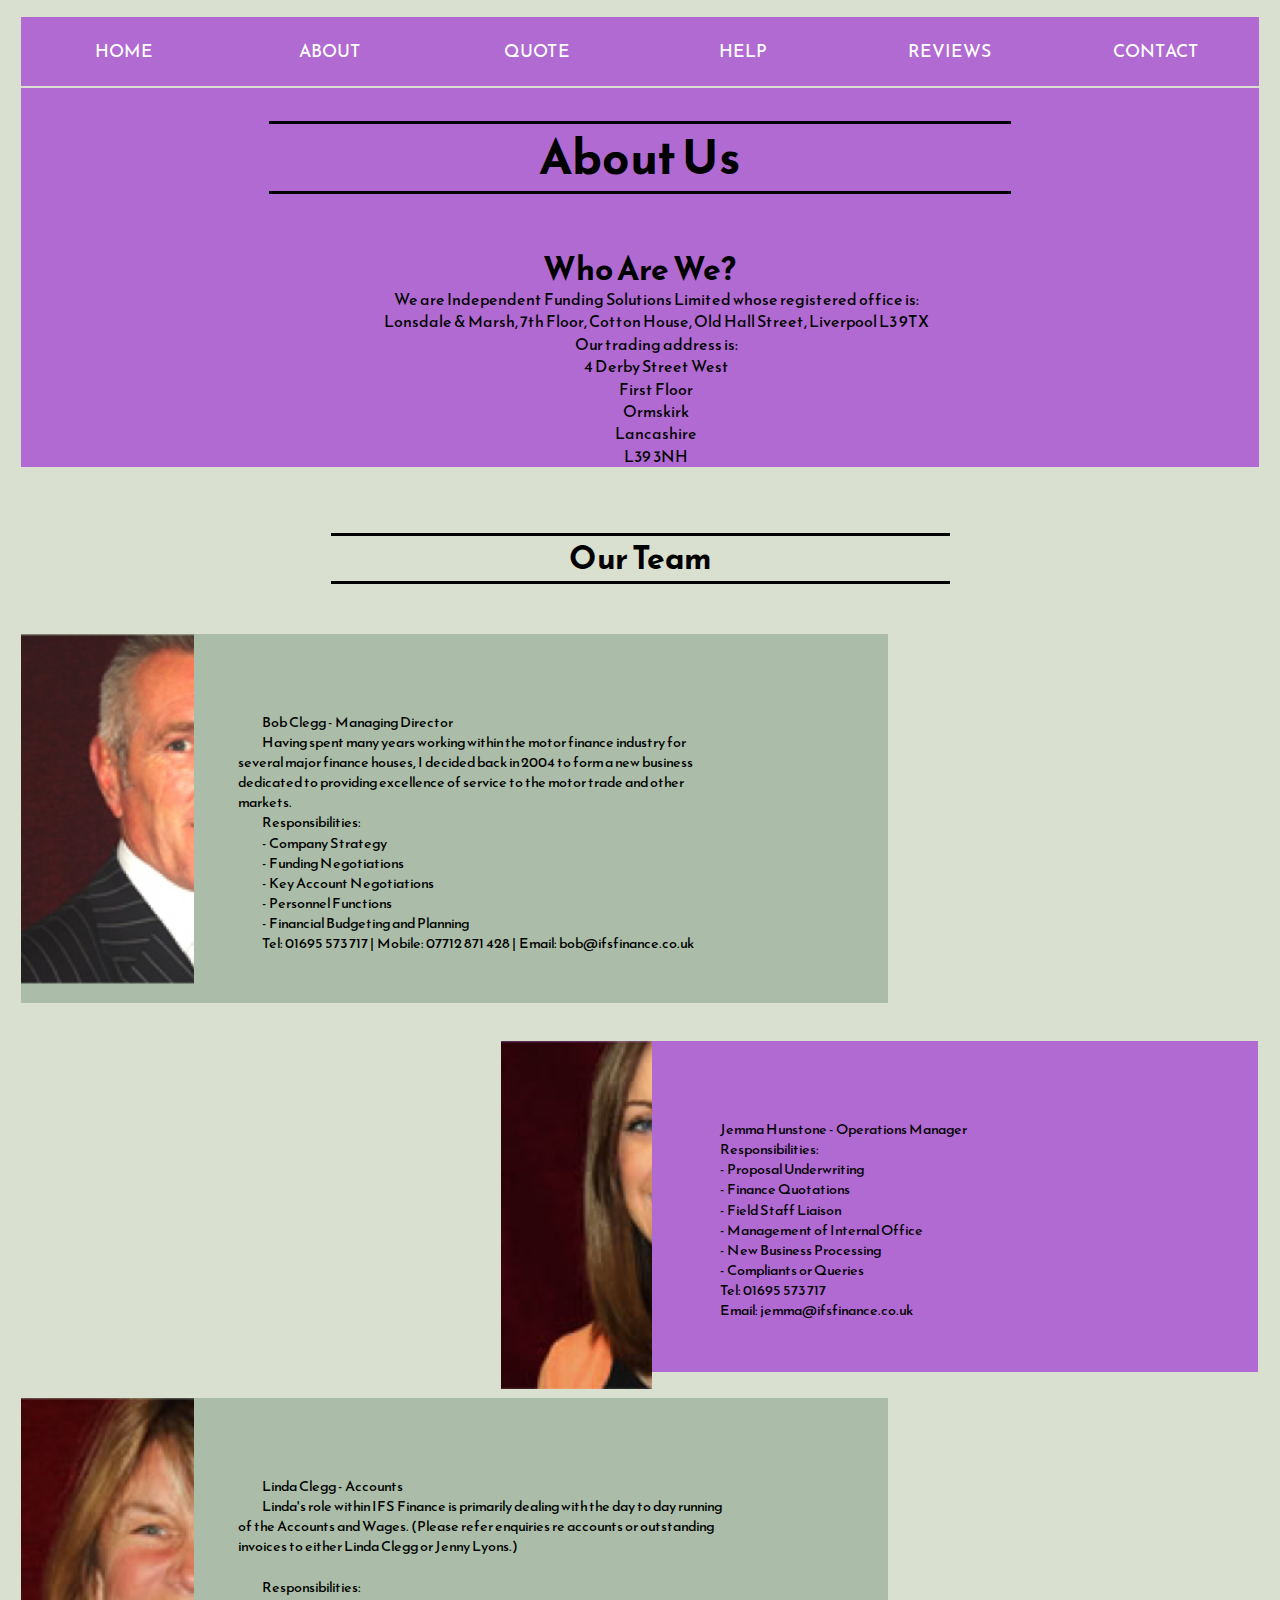
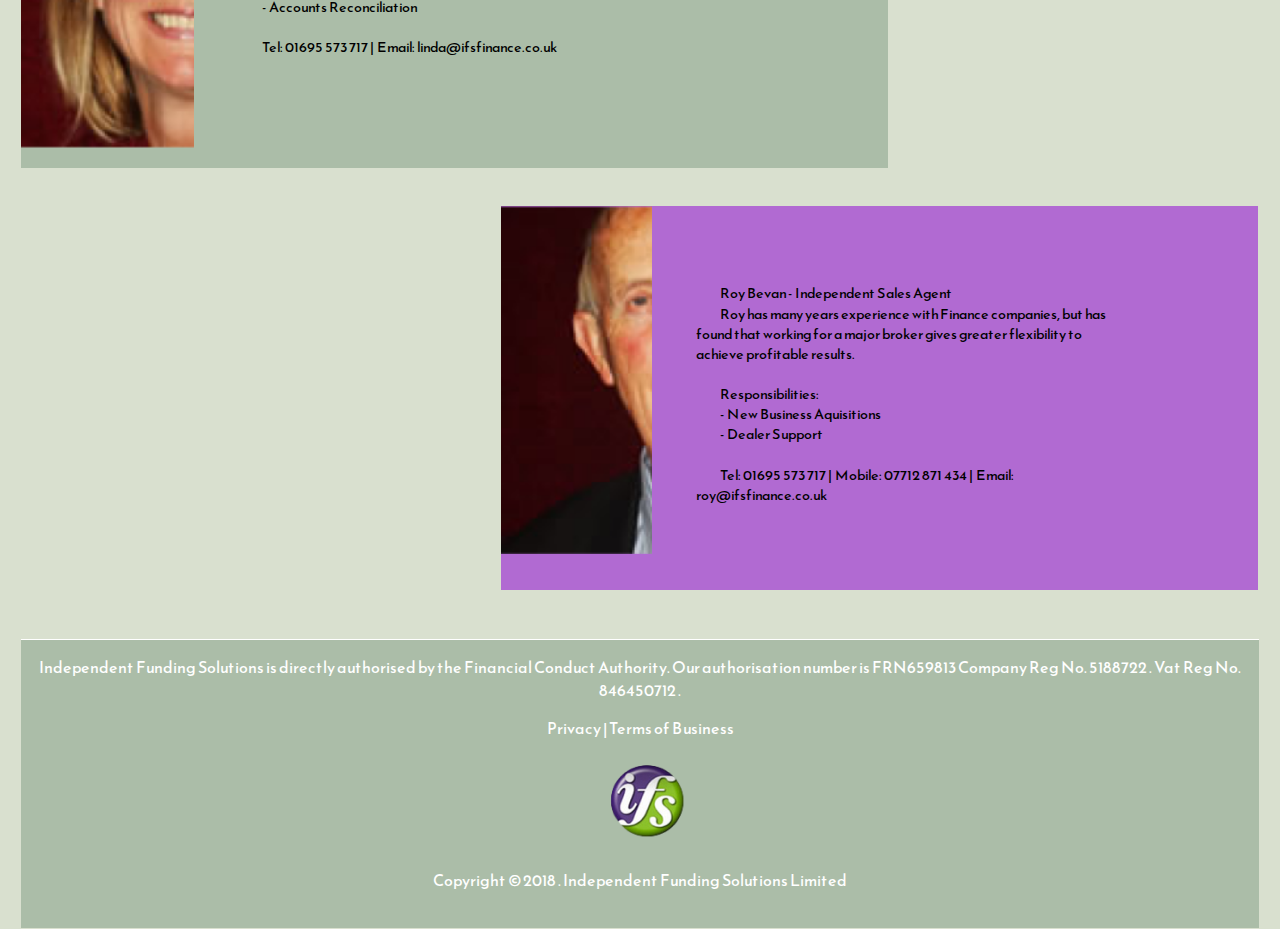
==== commit 3e0ac8f3: "Mobile views" ====
--- a/about.html
+++ b/about.html
@@ -49,7 +49,6 @@
             - Key Account Negotiations
             - Personnel Functions
             - Financial Budgeting and Planning
-            
             Tel: 01695 573 717 | Mobile: 07712 871 428 | Email: bob@ifsfinance.co.uk
         </p>
     </section>
@@ -58,7 +57,6 @@
         <img src="img/staff2.png" alt=" image of Jemma Hunstone - Operations Manager">
         <p class="s2">
             Jemma Hunstone - Operations Manager
-
             Responsibilities:
             - Proposal Underwriting
             - Finance Quotations
@@ -86,8 +84,7 @@
 
         </p>
     </section>
-    
-<!--Footer-->
+
     <section class="staff2">
         <img src="img/staff5.png" alt=" image of Roy Bevan - Independent Sales Agent">
         <p class="s2">
@@ -103,7 +100,8 @@
 
         </p>
     </section>
-    
+        
+<!--Footer-->
 <footer>
         <p>
             Independent Funding Solutions is directly authorised by the Financial Conduct Authority. Our authorisation number is FRN659813
--- a/styles.css
+++ b/styles.css
@@ -14,6 +14,9 @@
     box-sizing: border-box;
     line-height: 1.4; 
 }
+img{
+    max-width: 100%;
+}
 
 /*Font and page colour, margin also added. This adds a good look and keeps elements within the margin*/
 body {
@@ -21,12 +24,12 @@
     background:var(--primary);
     margin: 0px 20px;
 }
-img {
-    max-width: 100%;
-}
+
 /* Everything on each page is within this wrapper, keeps page within grid css and adds margin*/
 .wrapper {
     display: grid;
+    grid-template-columns: 100%;
+    max-width: 100%;
     grid-gap: 0px;
     margin: 1px 1px 1px;
 }
@@ -136,7 +139,6 @@
     grid-column: 2;
     border-style: solid hidden solid hidden;
     border-color: black;
-    border-radius: ;
     text-align: center;
     font-size: 2rem;
 }
@@ -319,7 +321,7 @@
     border-style: hidden hidden hidden hidden;
     border-width: 1px;
     background-color: var(--secondary);
-    width: 77%;
+    max-width: 100%;
     height: 90%;
     margin-top: 10px;
     margin-left: 30rem;
@@ -448,11 +450,13 @@
     border-style: hidden hidden hidden hidden;
     border-width: 1px;
     background-color: var(--secondary);
-    width: 77%;
+    
     height: 90%;
     margin-top: 5px;
     margin-left: 30rem;
     margin-right: 1px;
+
+    max-width: 100%;
 }
 
 .faq2 h1 {
@@ -586,13 +590,14 @@
 /* A transparent box is added around the content within the grids. They are all placed in the same grid column*/
 .boxe { 
     grid-area: 1/ 1 / 2 / 2;
-    width: 121rem;
+   
     height: 25rem;
     background-color: var(--dark);
     opacity: 0.2;
     padding: 50px;
     margin: 20px;
     border-radius: 25px;
+    max-width: 100%;
   }
 .contactinfo {
     grid-area: 1/ 1 / 2 / 2;
@@ -664,3 +669,91 @@
     margin: auto;
     float:center;
 }
+/******************* Mobile view *********************/
+
+@media(max-width: 1200px) {
+  
+    .main-nav ul {
+        grid-template-columns: 1fr;
+    }
+
+    .h1 {
+        font-size: 100vw;
+    }
+    .p {
+        font-size: 50vw;
+    }
+/*About us Mobile view*/
+    .staff img {
+        grid-column: 1;
+        padding: 0px;
+        margin: 0px;
+        height: 100%;
+        width: 100%;
+    }
+    .staff {
+        display: grid;
+        grid-template-columns: 20% 80%;
+        max-width: 100%;
+        width: 100%;
+        height: 100%;
+        padding: 0px;
+        margin: 0px;
+
+    }
+    .s1 {
+        grid-column: 2/2;
+        font-size: 0.5em;
+        padding: 0px;
+        margin: 0px;
+        width: 100%;
+    }
+    .staff2 {
+        grid-template-columns: 20% 80%;
+        margin: 0px;
+        max-width: 100%;
+        height: 100%;
+        width: 100%;
+
+    }
+
+    .s2 {
+        grid-column: 2/2;
+        font-size: 0.5em;
+        padding: 0px;
+        margin: 0px;
+        width: 100%;
+    }
+
+    .staff2 img {
+        grid-column:1;
+        padding: 0px;
+        margin: 0px;
+        height: 100%;
+        width: 100%;
+    }
+    /*Help Page*/
+    .faq {
+        width: 100%;
+        height: 100%;
+    }
+
+    .faq2 {
+        width: 100%;
+        height: 100%;
+        margin: 0px;
+        padding: 0px;
+    }
+
+    /*Conact*/
+    .boxe { 
+    height: 90vw;
+    width: 60vw;
+    max-width: 100%;
+  }
+  .contactinfo {
+      padding-top: 10px;
+      font-size: 1em;
+  }
+
+}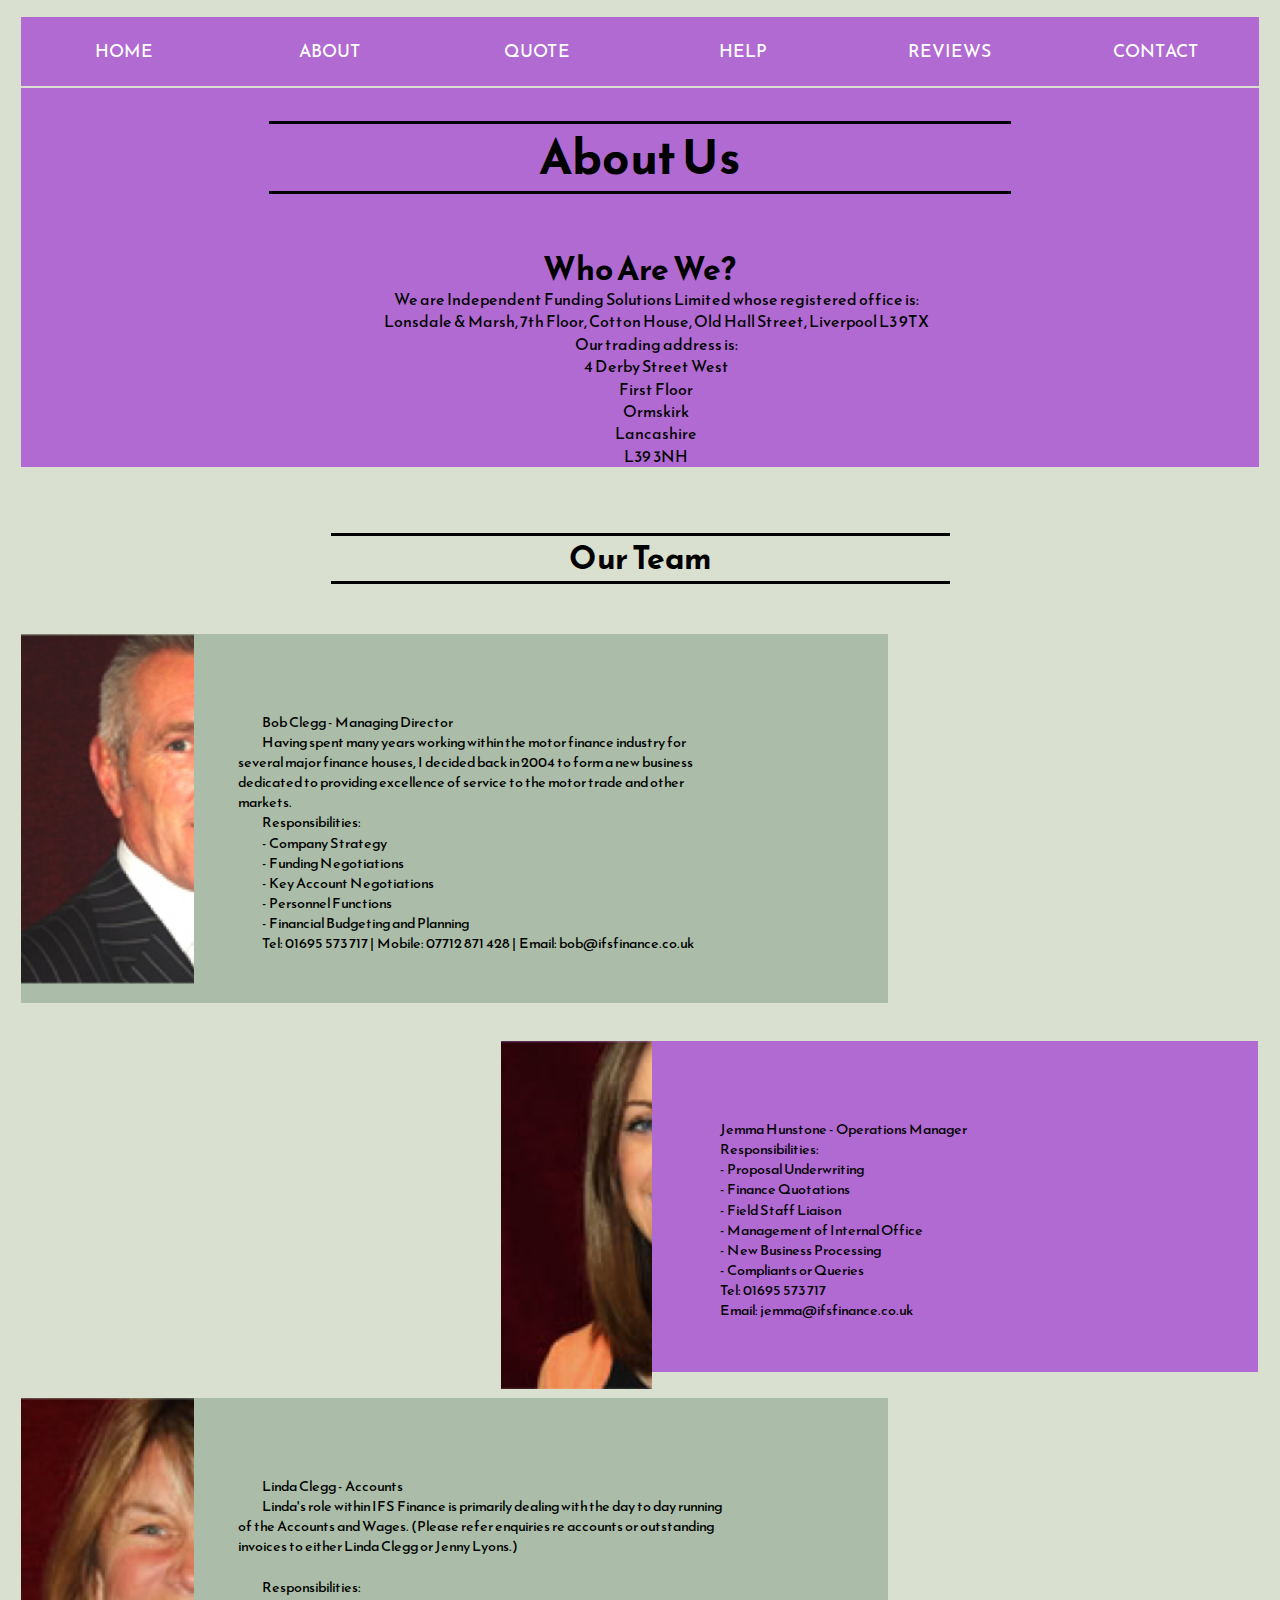
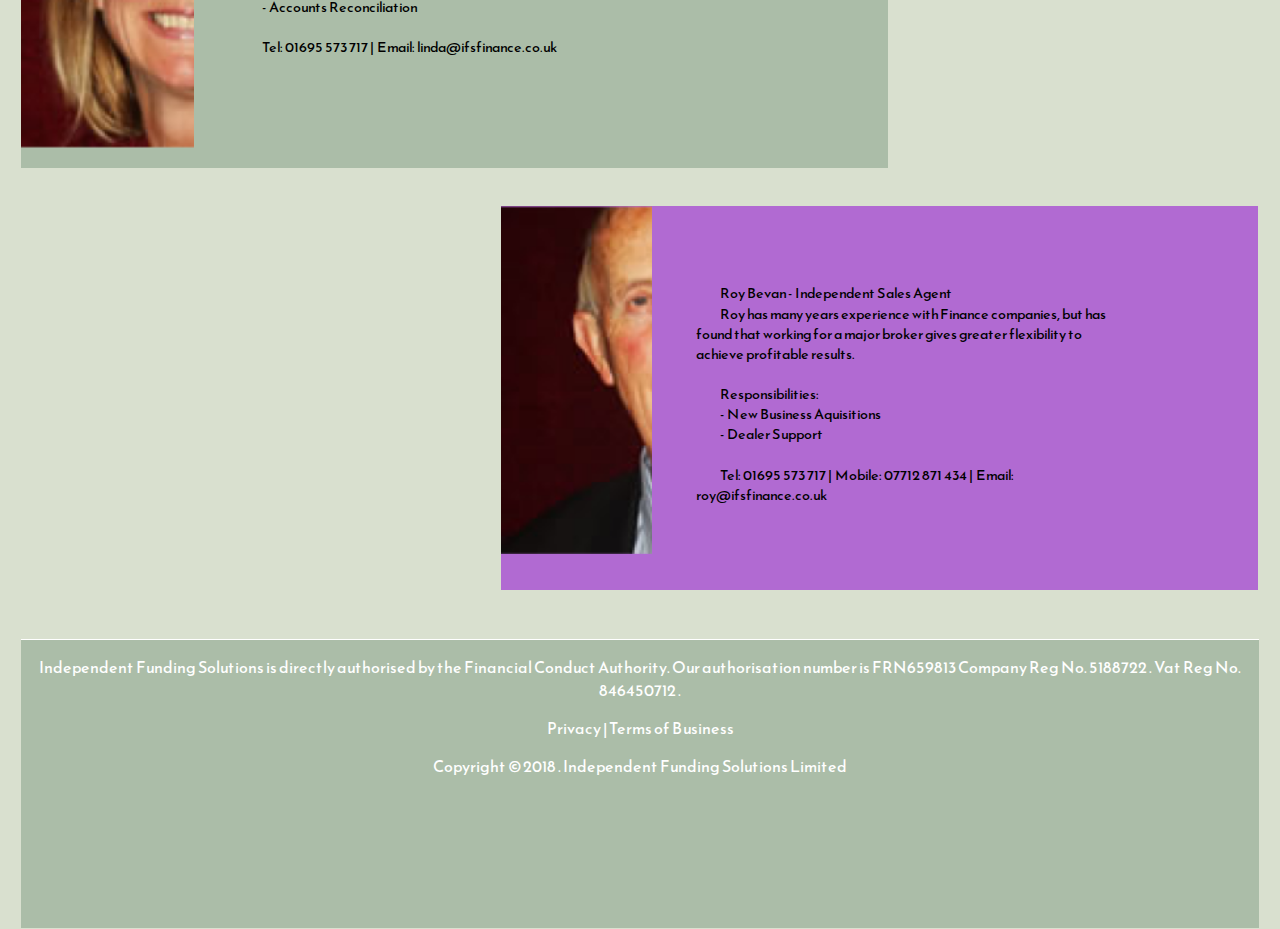
==== commit 673a8b25: "logos removed" ====
--- a/about.html
+++ b/about.html
@@ -109,7 +109,6 @@
             Company Reg No. 5188722 . Vat Reg No. 846450712 .
         </p>
         <p>Privacy  |  Terms of Business</p>
-        <img src="img/ifs logo 1.png">
         <p>	Copyright © 2018 . Independent Funding Solutions Limited</p>
         
 </footer>
--- a/styles.css
+++ b/styles.css
@@ -364,24 +364,24 @@
 /*A div is put within the form, this is done so placemen can be easily changed.
 Adding a grid makes it so text and box sizes and placement can be manipulated.s*/
 .f {
-  display: grid;
+    display: grid;
      grid-template-columns: 30% 70%;
      margin: 20px auto;
-
+    max-width: 100%;
+    width: 33vw;
  
 
 }
 /*Changes how the label and input tags look, adding margins and padding as well as how the text looks.*/
 label {
-   
+    float: left;
     text-align: left;
     white-space: nowrap;
+    word-wrap: break-word;
     padding-top: 12px;
-    margin-right: 20rem;
     padding-bottom: 20px;
-    
-    width: 100%;
-    max-width: 100%;
+    max-width: 100%;
+    text-overflow: inherit;
     white-space:pre-wrap;
     color: var(--light);
     text-align: left;
@@ -389,7 +389,7 @@
 }
 input {
     margin-top: 20px;
-    width: 100px;
+    max-width: 100%;
 }
 /*This changes the headings within the form, it acts as a seperator before each new part of the form*/
 .fheadings {
@@ -750,10 +750,24 @@
     height: 90vw;
     width: 60vw;
     max-width: 100%;
+    
   }
   .contactinfo {
       padding-top: 10px;
       font-size: 1em;
+      margin: 18em 120px auto;
   }
 
+  .contactimg {
+    grid-area: 1 / 1 / 2 / 2;
+    margin: 50px 120px auto;
+    width: 50%;
+
+}
+
+input {
+    margin-top: 0px;
+    width: 10%;
+}
+
 }